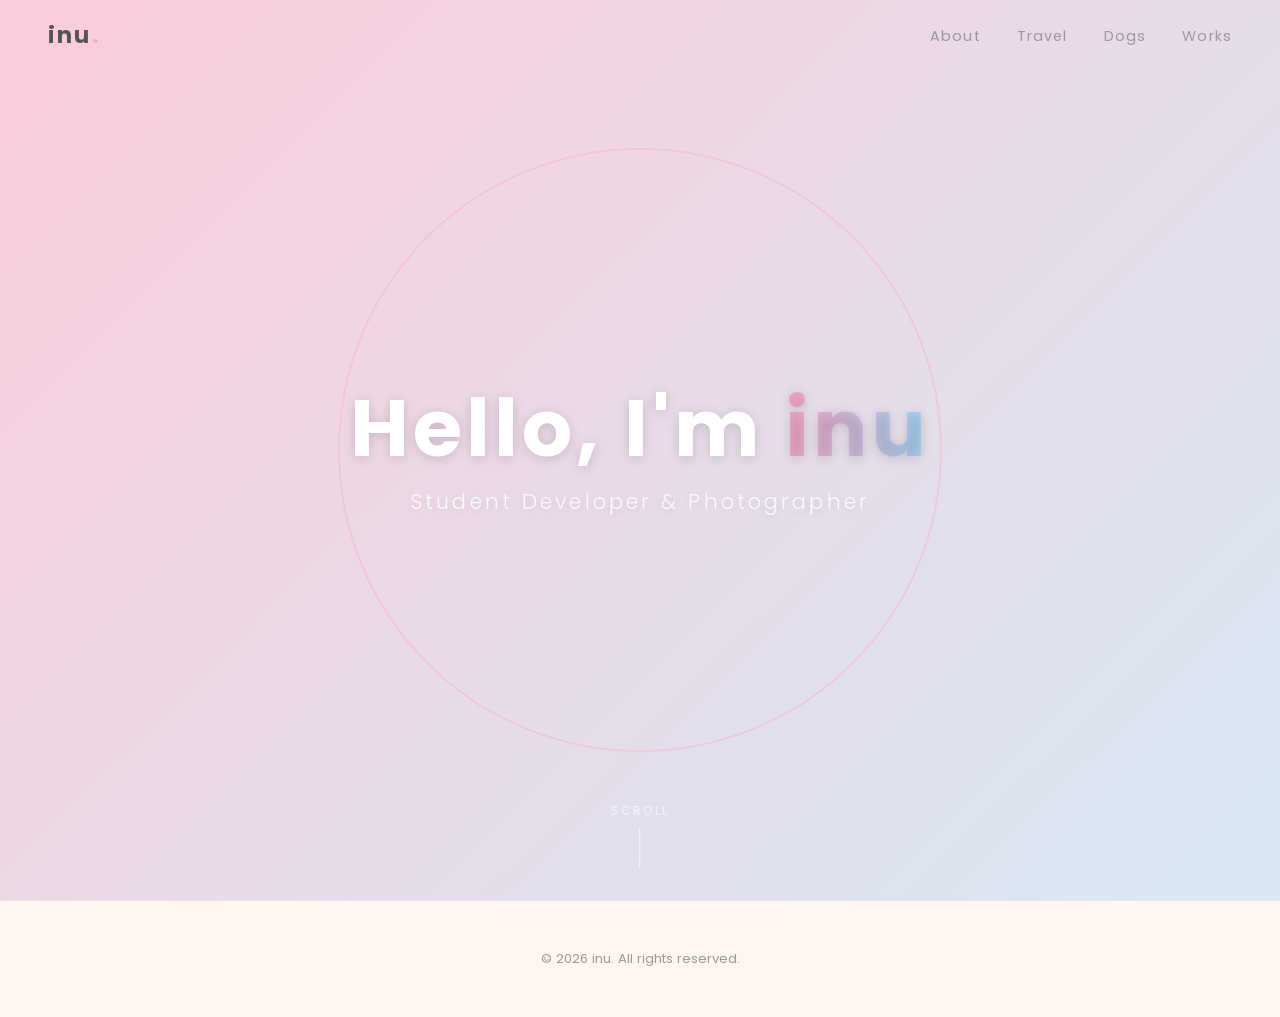
==== index.html @ 47f95320 "fix project root" ====
<!DOCTYPE html>
<html lang="ja">
<head>
  <meta charset="UTF-8">
  <meta name="viewport" content="width=device-width, initial-scale=1.0">
  <title>inu | Portfolio</title>
  <link rel="stylesheet" href="style.css">
</head>
<body>

  <nav>
    <a class="logo" href="index.html">inu<span>.</span></a>
    <ul>
      <li><a href="about.html">About</a></li>
      <li><a href="travel.html">Travel</a></li>
      <li><a href="dogs.html">Dogs</a></li>
      <li><a href="works.html">Works</a></li>
    </ul>
  </nav>

  <section class="hero">
    <div class="hero-text">
      <h1>Hello, I'm <span class="accent">inu</span></h1>
      <p>Student Developer &amp; Photographer</p>
    </div>
    <div class="hero-scroll">SCROLL</div>
  </section>

  <footer>
    <p>&copy; 2026 inu. All rights reserved.</p>
  </footer>

  <script src="main.js"></script>
</body>
</html>
---- style.css ----
@import url('https://fonts.googleapis.com/css2?family=Poppins:wght@300;400;600;700&display=swap');

* {
  margin: 0;
  padding: 0;
  box-sizing: border-box;
}

:root {
  --accent:  #f9a8c9; /* パステルピンク */
  --accent2: #a8d8f9; /* パステルブルー */
  --accent3: #b8f0c8; /* パステルグリーン */
  --bg:      #fdf6f0; /* クリーム白 */
  --card-bg: #fff8f5;
  --text:    #555;
  --muted:   #999;
}

html { scroll-behavior: smooth; }

body {
  font-family: 'Poppins', sans-serif;
  background: var(--bg);
  color: var(--text);
}

/* ========== ナビ ========== */
nav {
  position: fixed;
  top: 0;
  width: 100%;
  z-index: 200;
  display: flex;
  justify-content: space-between;
  align-items: center;
  padding: 18px 48px;
  transition: background 0.4s, box-shadow 0.4s;
}

nav.scrolled {
  background: rgba(253, 246, 240, 0.9);
  backdrop-filter: blur(10px);
  box-shadow: 0 2px 20px rgba(249,168,201,0.15);
}

nav .logo {
  color: var(--text);
  font-size: 1.4rem;
  font-weight: 700;
  text-decoration: none;
  letter-spacing: 0.1em;
}

nav .logo span { color: var(--accent); }

nav ul {
  list-style: none;
  display: flex;
  gap: 36px;
}

nav ul a {
  color: var(--muted);
  text-decoration: none;
  font-size: 0.9rem;
  letter-spacing: 0.08em;
  position: relative;
  transition: color 0.3s;
}

nav ul a::after {
  content: '';
  position: absolute;
  bottom: -4px;
  left: 0;
  width: 0;
  height: 2px;
  background: var(--accent);
  transition: width 0.3s;
}

nav ul a:hover { color: var(--text); }
nav ul a:hover::after { width: 100%; }

/* ========== ヒーロー ========== */
.hero {
  height: 100vh;
  background: url('images/hero.jpg') center/cover no-repeat;
  display: flex;
  align-items: center;
  justify-content: center;
  text-align: center;
  position: relative;
  overflow: hidden;
}

.hero::before {
  content: '';
  position: absolute;
  inset: 0;
  background: linear-gradient(135deg, rgba(249,168,201,0.55) 0%, rgba(168,216,249,0.45) 100%);
  z-index: 1;
}

.hero::after {
  content: '';
  position: absolute;
  width: 600px;
  height: 600px;
  border-radius: 50%;
  border: 2px solid rgba(249,168,201,0.4);
  top: 50%;
  left: 50%;
  transform: translate(-50%, -50%);
  animation: pulse-ring 3s ease-out infinite;
  z-index: 1;
}

@keyframes pulse-ring {
  0%   { transform: translate(-50%, -50%) scale(0.8); opacity: 1; }
  100% { transform: translate(-50%, -50%) scale(1.5); opacity: 0; }
}

.hero-text {
  position: relative;
  z-index: 2;
  color: #fff;
  animation: fadeUp 1s ease both;
  text-shadow: 0 2px 12px rgba(0,0,0,0.15);
}

.hero-text h1 {
  font-size: clamp(2.5rem, 7vw, 5rem);
  font-weight: 700;
  letter-spacing: 0.05em;
  line-height: 1.1;
}

.hero-text h1 .accent {
  color: #fff;
  display: inline-block;
  background: linear-gradient(90deg, var(--accent), var(--accent2));
  -webkit-background-clip: text;
  -webkit-text-fill-color: transparent;
  background-clip: text;
  animation: shimmer 3s ease-in-out infinite;
}

@keyframes shimmer {
  0%, 100% { filter: brightness(1); }
  50%       { filter: brightness(1.2); }
}

.hero-text p {
  font-size: clamp(1rem, 2vw, 1.3rem);
  opacity: 0.9;
  margin-top: 14px;
  letter-spacing: 0.15em;
  font-weight: 300;
}

.hero-scroll {
  position: absolute;
  bottom: 32px;
  left: 50%;
  transform: translateX(-50%);
  z-index: 2;
  display: flex;
  flex-direction: column;
  align-items: center;
  gap: 8px;
  color: #fff;
  font-size: 0.75rem;
  letter-spacing: 0.2em;
  opacity: 0.7;
  animation: bounce 2s infinite;
}

.hero-scroll::after {
  content: '';
  width: 1px;
  height: 40px;
  background: #fff;
}

@keyframes bounce {
  0%, 100% { transform: translateX(-50%) translateY(0); }
  50%       { transform: translateX(-50%) translateY(8px); }
}

@keyframes fadeUp {
  from { opacity: 0; transform: translateY(40px); }
  to   { opacity: 1; transform: translateY(0); }
}

/* ========== ページ共通 ========== */
.page-header {
  padding: 130px 40px 50px;
  text-align: center;
}

.page-header h1 {
  font-size: 2.8rem;
  font-weight: 700;
  letter-spacing: 0.1em;
  background: linear-gradient(90deg, var(--accent) 0%, var(--accent2) 100%);
  -webkit-background-clip: text;
  -webkit-text-fill-color: transparent;
  background-clip: text;
}

.page-header p {
  color: var(--muted);
  font-size: 0.95rem;
  margin-top: 6px;
  letter-spacing: 0.1em;
}

.divider {
  width: 50px;
  height: 3px;
  background: linear-gradient(90deg, var(--accent), var(--accent2));
  margin: 16px auto 0;
  border-radius: 2px;
}

/* ========== フォトグリッド ========== */
.photo-grid {
  display: grid;
  grid-template-columns: repeat(auto-fill, minmax(280px, 1fr));
  gap: 12px;
  padding: 40px;
  max-width: 1200px;
  margin: 0 auto;
}

.photo-grid img {
  width: 100%;
  aspect-ratio: 4/3;
  object-fit: cover;
  border-radius: 12px;
  opacity: 0;
  transform: translateY(30px);
  transition: opacity 0.6s ease, transform 0.6s ease, box-shadow 0.4s;
}

.photo-grid img.visible {
  opacity: 1;
  transform: translateY(0);
}

.photo-grid img:hover {
  transform: scale(1.04) translateY(-4px);
  box-shadow: 0 16px 40px rgba(249,168,201,0.35);
}

/* ========== About ========== */
.about-section {
  max-width: 760px;
  margin: 0 auto;
  padding: 40px 40px 100px;
}

.about-section .profile-img {
  width: 160px;
  height: 160px;
  border-radius: 50%;
  object-fit: cover;
  display: block;
  margin: 0 auto 32px;
  border: 4px solid var(--accent);
  box-shadow: 0 0 30px rgba(249,168,201,0.4);
  animation: float 4s ease-in-out infinite;
}

@keyframes float {
  0%, 100% { transform: translateY(0); }
  50%       { transform: translateY(-10px); }
}

.about-section h2 {
  font-size: 1.5rem;
  margin-bottom: 12px;
  color: #444;
}

.about-section p {
  line-height: 2;
  color: var(--muted);
  margin-bottom: 24px;
}

.skills {
  display: flex;
  flex-wrap: wrap;
  gap: 10px;
  margin-top: 8px;
}

.skill-tag {
  background: transparent;
  border: 1.5px solid var(--accent);
  color: var(--accent);
  border-radius: 20px;
  padding: 6px 18px;
  font-size: 0.85rem;
  transition: background 0.3s, color 0.3s;
  cursor: default;
}

.skill-tag:hover {
  background: var(--accent);
  color: #fff;
}

/* ========== Works ========== */
.works-grid {
  display: grid;
  grid-template-columns: repeat(auto-fill, minmax(300px, 1fr));
  gap: 28px;
  padding: 40px;
  max-width: 1200px;
  margin: 0 auto;
}

.work-card {
  background: var(--card-bg);
  border: 1.5px solid #f0e0e8;
  border-radius: 16px;
  overflow: hidden;
  opacity: 0;
  transform: translateY(30px);
  transition: opacity 0.6s ease, transform 0.6s ease, box-shadow 0.4s, border-color 0.4s;
}

.work-card.visible {
  opacity: 1;
  transform: translateY(0);
}

.work-card:hover {
  transform: translateY(-8px);
  box-shadow: 0 20px 50px rgba(249,168,201,0.25);
  border-color: var(--accent);
}

.work-card img {
  width: 100%;
  aspect-ratio: 16/9;
  object-fit: cover;
  transition: transform 0.5s;
}

.work-card:hover img { transform: scale(1.05); }

.work-card-body { padding: 22px; }

.work-card-body h3 {
  font-size: 1.1rem;
  margin-bottom: 8px;
  color: #444;
}

.work-card-body p {
  font-size: 0.88rem;
  color: var(--muted);
  line-height: 1.8;
}

.work-card-body .tags {
  display: flex;
  flex-wrap: wrap;
  gap: 6px;
  margin-top: 14px;
}

.work-card-body .tag {
  background: var(--accent);
  color: #fff;
  font-size: 0.72rem;
  padding: 3px 12px;
  border-radius: 12px;
  letter-spacing: 0.05em;
}

/* ========== フッター ========== */
footer {
  text-align: center;
  padding: 48px;
  font-size: 0.82rem;
  color: var(--muted);
  border-top: 1px solid #f0e0e8;
}
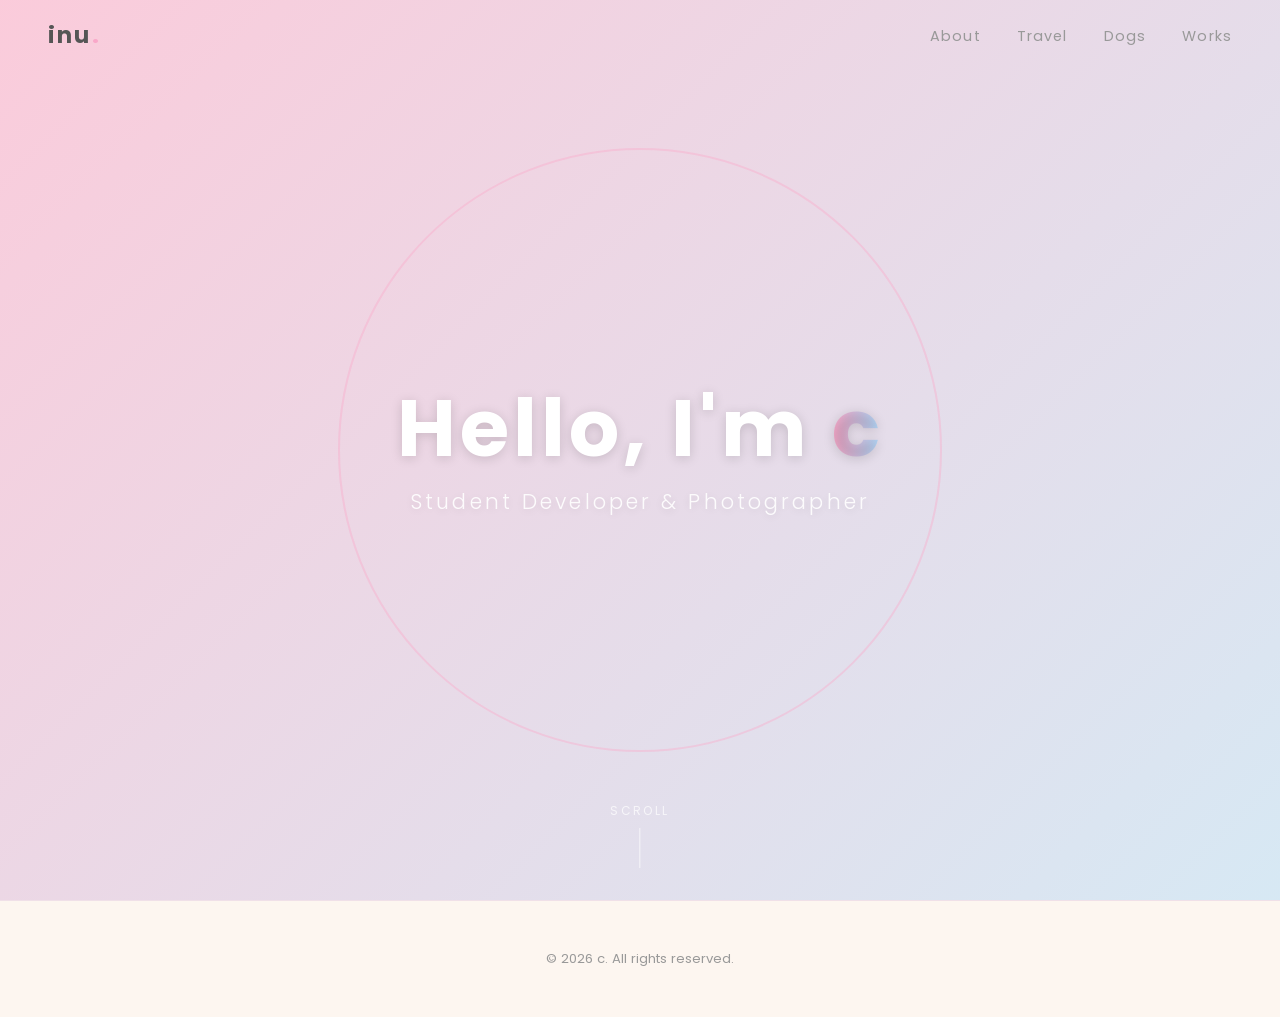
==== commit 73e7151a: "Update index.html" ====
--- a/index.html
+++ b/index.html
@@ -3,7 +3,7 @@
 <head>
   <meta charset="UTF-8">
   <meta name="viewport" content="width=device-width, initial-scale=1.0">
-  <title>inu | Portfolio</title>
+  <title>c | Portfolio</title>
   <link rel="stylesheet" href="style.css">
 </head>
 <body>
@@ -20,14 +20,14 @@
 
   <section class="hero">
     <div class="hero-text">
-      <h1>Hello, I'm <span class="accent">inu</span></h1>
+      <h1>Hello, I'm <span class="accent">c</span></h1>
       <p>Student Developer &amp; Photographer</p>
     </div>
     <div class="hero-scroll">SCROLL</div>
   </section>
 
   <footer>
-    <p>&copy; 2026 inu. All rights reserved.</p>
+    <p>&copy; 2026 c. All rights reserved.</p>
   </footer>
 
   <script src="main.js"></script>
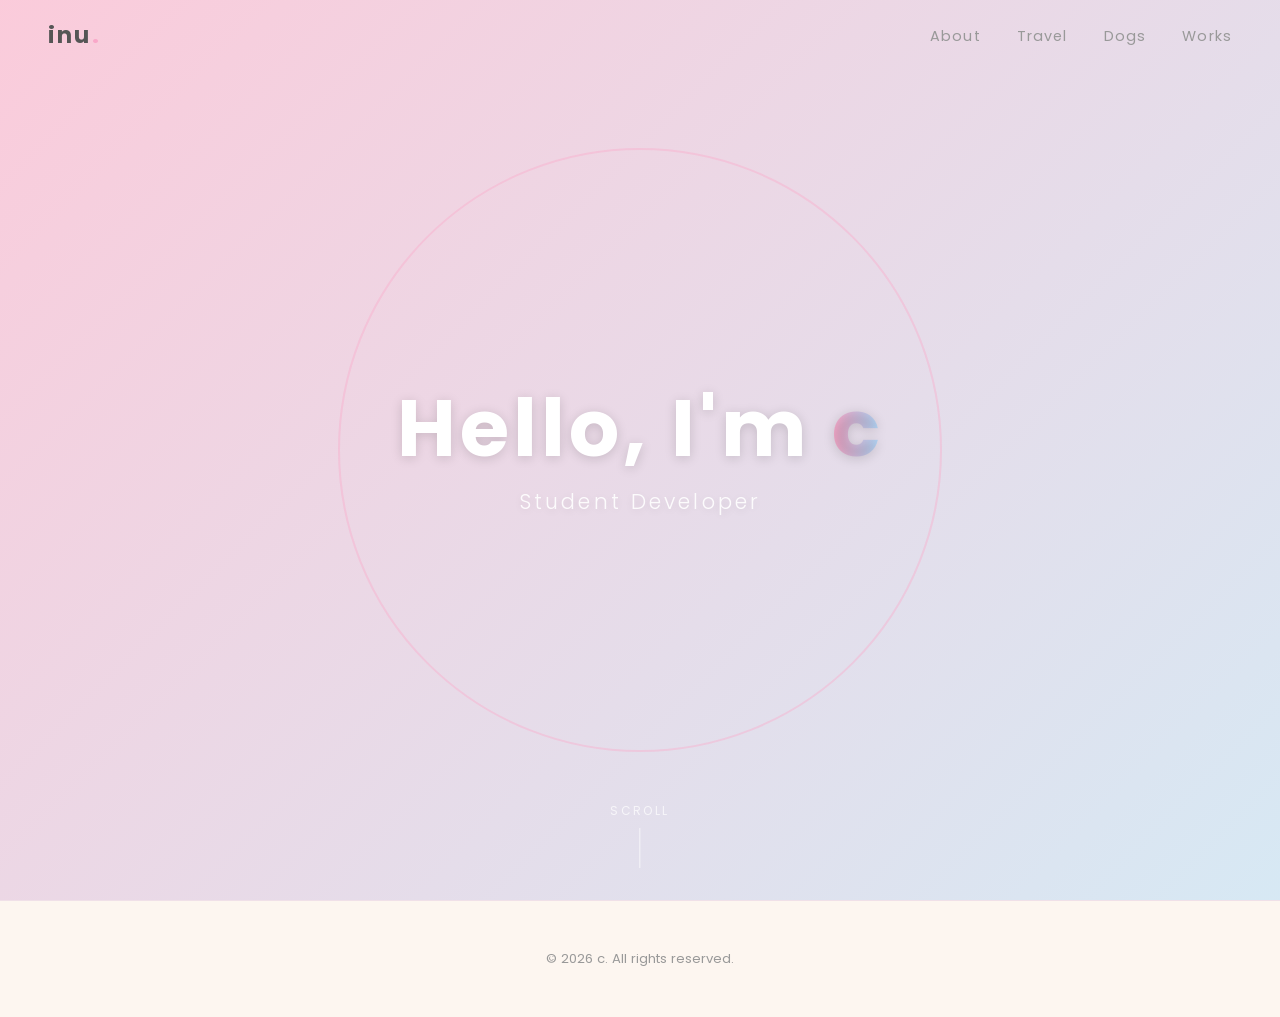
==== commit e7ebc138: "Update index.html" ====
--- a/index.html
+++ b/index.html
@@ -21,7 +21,7 @@
   <section class="hero">
     <div class="hero-text">
       <h1>Hello, I'm <span class="accent">c</span></h1>
-      <p>Student Developer &amp; Photographer</p>
+      <p>Student Developer</p>
     </div>
     <div class="hero-scroll">SCROLL</div>
   </section>
